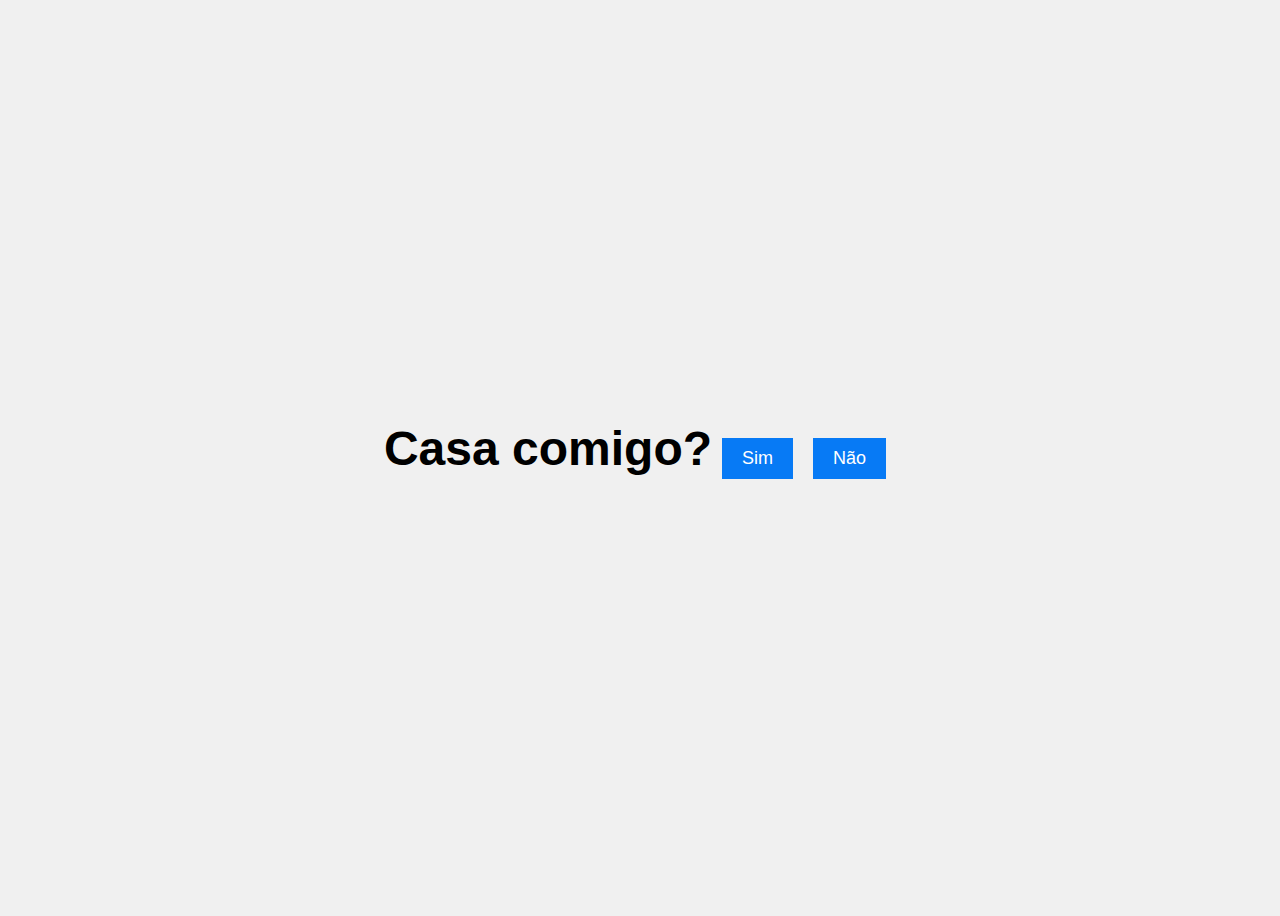
==== index.html @ ec5f162c "main principal" ====
<!DOCTYPE html>
<html lang="pt-br">

<head>
    <meta charset="UTF-8">
    <meta name="viewport" content="width=device-width, initial-scale=1.0">
    <title> Quer casar comigo?</title>
    <link rel="stylesheet" href="style.css">

</head>

<body>
    <div id="question">
        <h1>Casa comigo?</h1>
    </div>
    <div id="options">
        <button class="option" id="yesBtn" onclick="handleYes()">Sim</button>
        <button class="option no" id="noBtn" onclick="handleNo()">Não</button>
    </div>
    <script src="script.js"></script>
</body>

</html>
---- style.css ----
body {
    display: flex;
    justify-content: center;
    align-items: center;
    height: 100vh;
    background-color: #f0f0f0;
    font-family: Arial, sans-serif;
}
#question {
    font-size: 24px;
    margin-bottom: 20px;
}
#options {
    display: flex;
    justify-content: center;
}
.option {
    background-color: #077af5;
    color: #fff;
    border: none;
    padding: 10px 20px;
    font-size: 18px;
    margin: 0 10px;
    cursor: pointer;
    transition: transform 0.3s;
}
.option:hover {
    transform: scale(1.1);
    background-color: #4e07f5;
}
.no {
    order: 2; /* Altera a ordem do elemento */
}
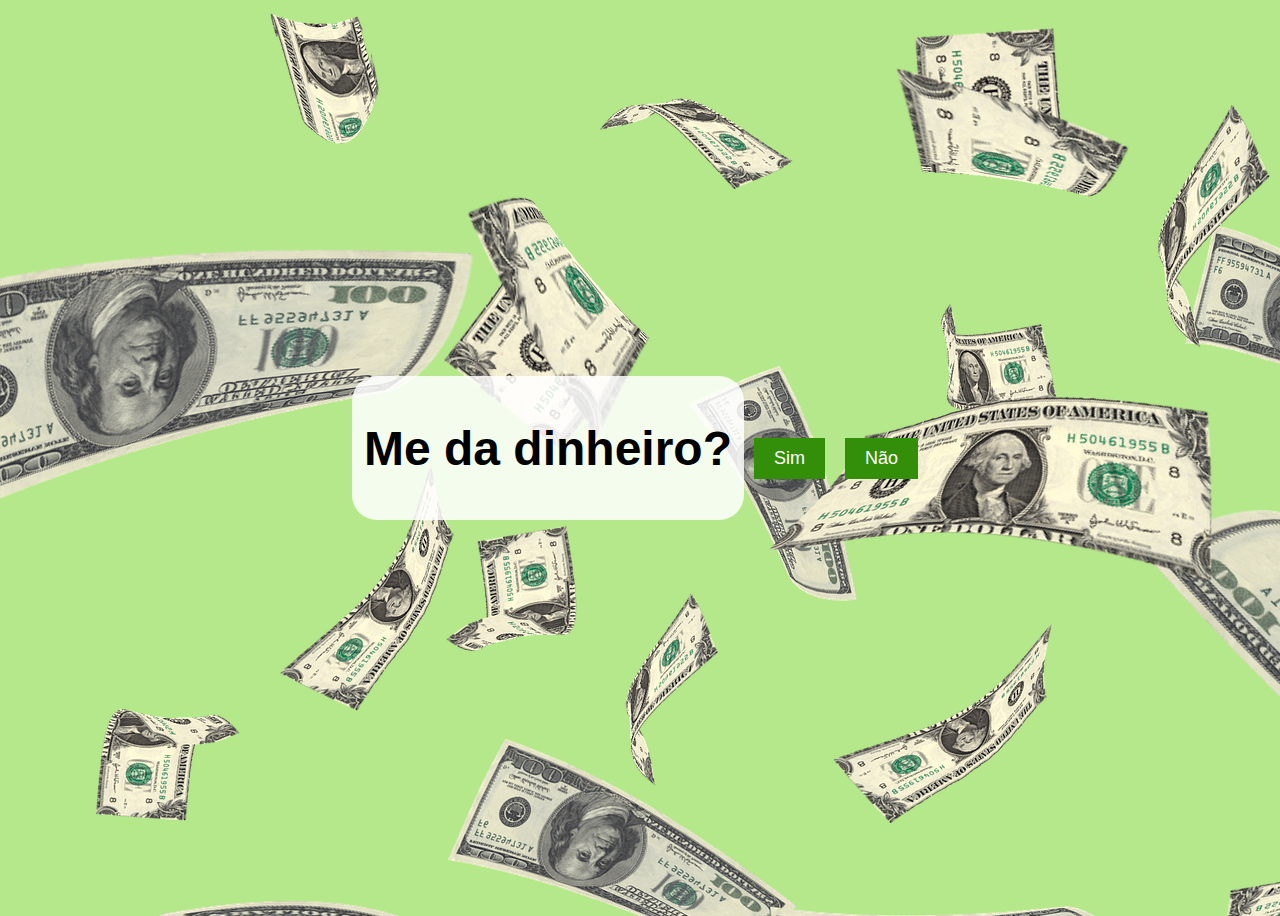
==== commit 0a1e052f: "Novojogo" ====
--- a/index.html
+++ b/index.html
@@ -4,17 +4,17 @@
 <head>
     <meta charset="UTF-8">
     <meta name="viewport" content="width=device-width, initial-scale=1.0">
-    <title> Quer casar comigo?</title>
+    <title> Me da dinheiro?</title>
     <link rel="stylesheet" href="style.css">
 
 </head>
 
 <body>
     <div id="question">
-        <h1>Casa comigo?</h1>
+        <h1>Me da dinheiro?</h1>
     </div>
     <div id="options">
-        <button class="option" id="yesBtn" onclick="handleYes()">Sim</button>
+        <a href="felicidade.html" class="option" id="yesBtn" onclick="handleYes()">Sim</a>
         <button class="option no" id="noBtn" onclick="handleNo()">Não</button>
     </div>
     <script src="script.js"></script>
--- a/style.css
+++ b/style.css
@@ -3,19 +3,26 @@
     justify-content: center;
     align-items: center;
     height: 100vh;
-    background-color: #f0f0f0;
+    background-image: url(imagem/dinheiro.png); 
+    background-color: #66cf0f7c;
     font-family: Arial, sans-serif;
 }
+
 #question {
     font-size: 24px;
     margin-bottom: 20px;
+    background-color: #ffffffda;
+    padding: 0.5em;
+    border-radius: 25px;
 }
+
 #options {
     display: flex;
     justify-content: center;
 }
+
 .option {
-    background-color: #077af5;
+    background-color: #338f09;
     color: #fff;
     border: none;
     padding: 10px 20px;
@@ -23,11 +30,22 @@
     margin: 0 10px;
     cursor: pointer;
     transition: transform 0.3s;
+    text-decoration: none;
 }
+
 .option:hover {
     transform: scale(1.1);
-    background-color: #4e07f5;
+    background-color: #f5c907;
 }
+
 .no {
-    order: 2; /* Altera a ordem do elemento */
+    order: 2;
+    /* Altera a ordem do elemento */
 }
+
+#pix, img{
+    width: 60%;
+    display: flex;
+    justify-content: center;
+    border-radius: 25px;
+}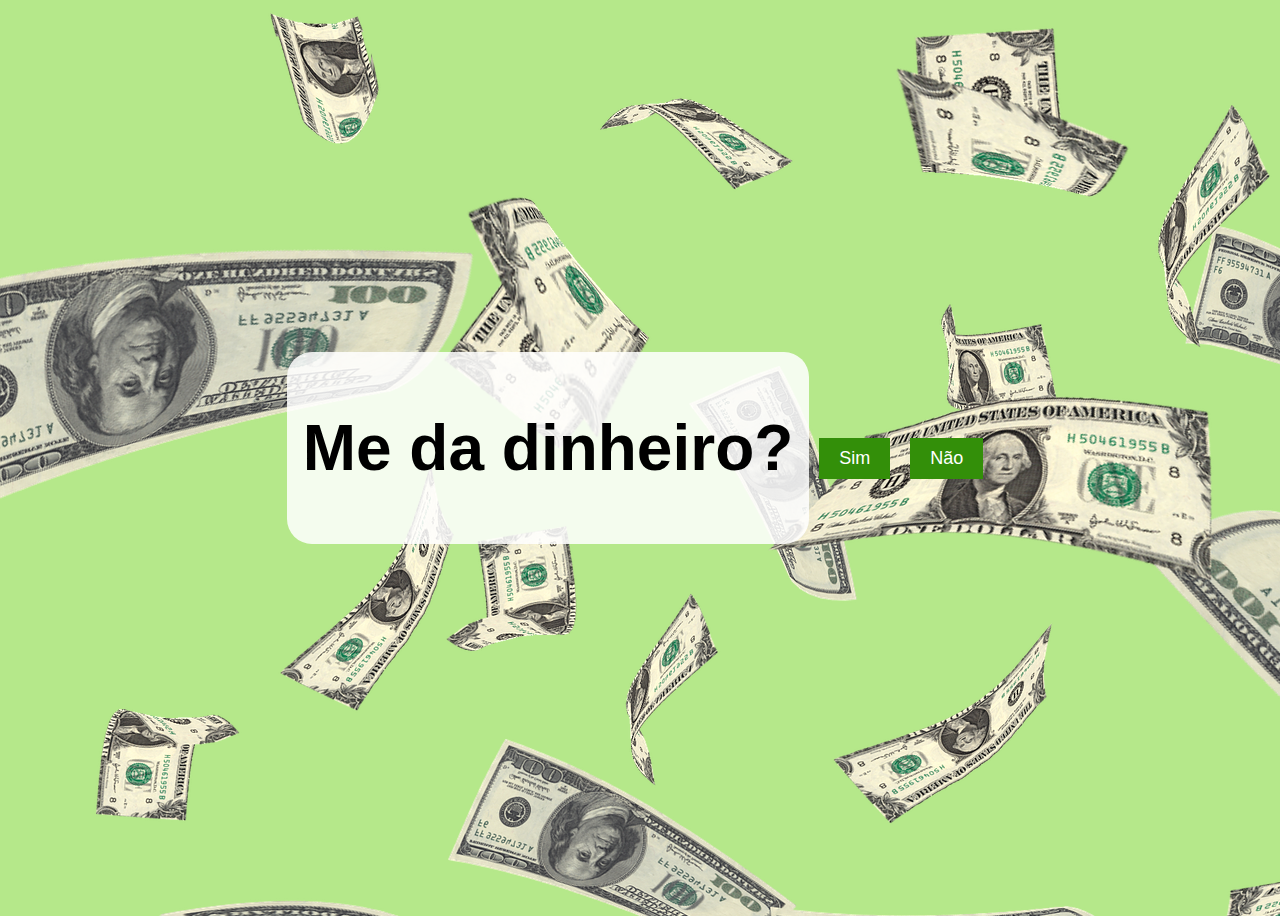
==== commit b5894310: "titulo" ====
--- a/index.html
+++ b/index.html
@@ -4,7 +4,7 @@
 <head>
     <meta charset="UTF-8">
     <meta name="viewport" content="width=device-width, initial-scale=1.0">
-    <title> Me da dinheiro?</title>
+    <title> Me responde uma questão?</title>
     <link rel="stylesheet" href="style.css">
 
 </head>
--- a/style.css
+++ b/style.css
@@ -9,7 +9,7 @@
 }
 
 #question {
-    font-size: 24px;
+    font-size: 2em;
     margin-bottom: 20px;
     background-color: #ffffffda;
     padding: 0.5em;
@@ -48,4 +48,25 @@
     display: flex;
     justify-content: center;
     border-radius: 25px;
+}
+
+ @media screen and (max-width: 800px){
+
+    body{
+        display: flex;
+        flex-wrap: wrap;
+        text-align: center;
+        justify-content: center;
+        
+    }
+
+    #question{
+        font-size: 1em;
+        padding: 5px;
+    }
+
+    #pix, img{
+        width: 90%;
+    }
+    
 }